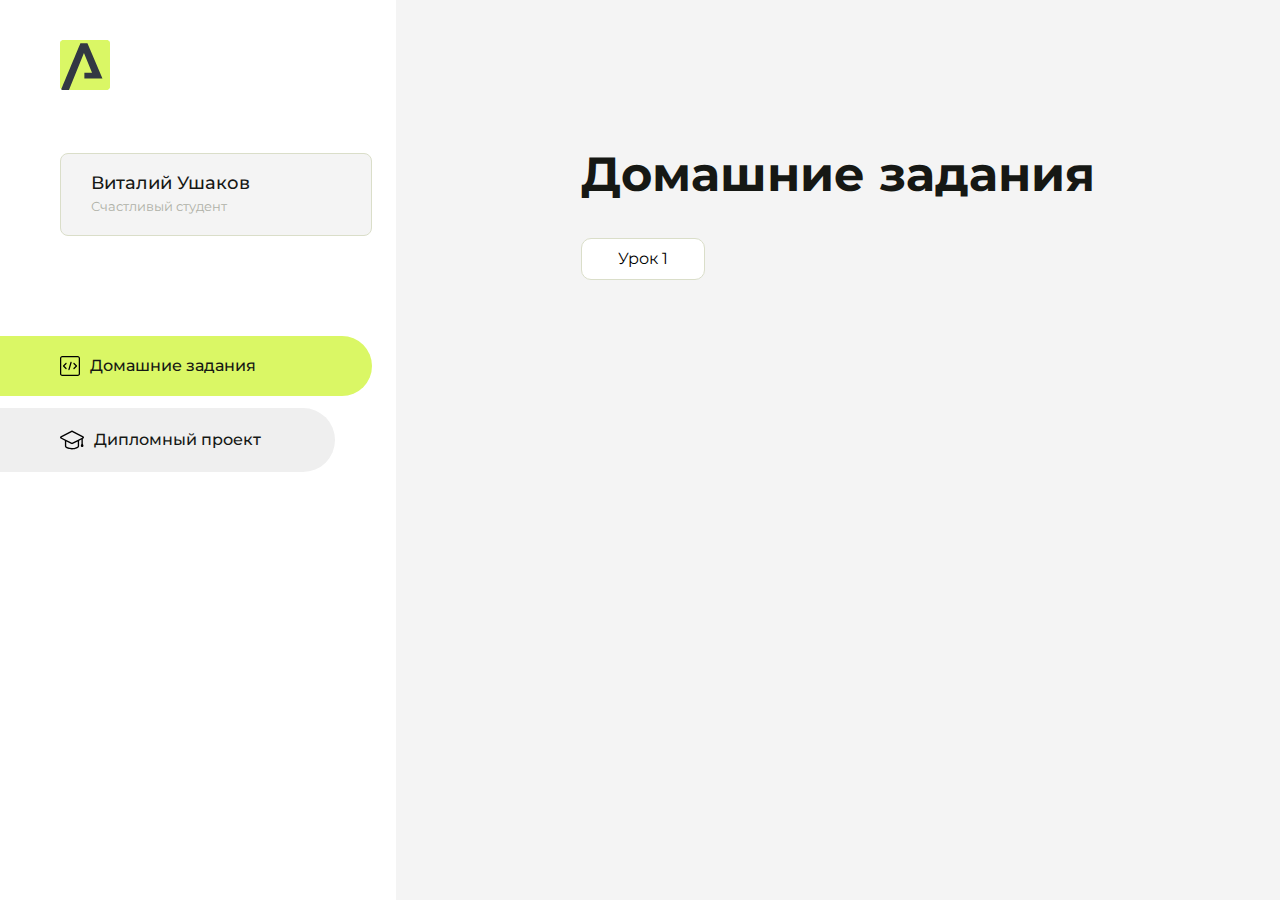
==== index.html @ 9b34595e "Add files via upload" ====
<!DOCTYPE html>
<html lang="en">
<head>
    <meta charset="UTF-8">
    <meta name="viewport" content="width=device-width, initial-scale=1.0">
    <title>Домашняя работа</title>
    <link rel="shortcut icon" href="src/logo.ico" type="image/x-icon">
    <link rel="preconnect" href="https://fonts.googleapis.com">
    <link rel="preconnect" href="https://fonts.gstatic.com" crossorigin>
    <link href="https://fonts.googleapis.com/css2?family=Montserrat:wght@400;500;700&family=Rubik:wght@500&display=swap"
          rel="stylesheet">
    <link rel="stylesheet" href="src/style.css">
</head>
<body id="body">
<div class="overlay" id="overlay"></div>
<div class="layout">
    <div class="burger" id="burger">
        <svg viewBox="0 0 24 24" fill="none" xmlns="http://www.w3.org/2000/svg">
            <g id="SVGRepo_bgCarrier" stroke-width="0"></g>
            <g id="SVGRepo_tracerCarrier" stroke-linecap="round" stroke-linejoin="round"></g>
            <g id="SVGRepo_iconCarrier">
                <path d="M4 18L20 18" stroke="#DAF765" stroke-width="2" stroke-linecap="round"></path>
                <path d="M4 12L20 12" stroke="#DAF765" stroke-width="2" stroke-linecap="round"></path>
                <path d="M4 6L20 6" stroke="#DAF765" stroke-width="2" stroke-linecap="round"></path>
            </g>
        </svg>
    </div>
    <aside class="sidebar" id="sidebar">
        <div class="sidebar__inner">
            <div class="logo">
                <svg width="50" height="50" viewBox="0 0 50 50" fill="none" xmlns="http://www.w3.org/2000/svg">
                    <g clip-path="url(#clip0_513_74730)">
                        <path d="M46.17 -0.257004H3.83C1.57281 -0.257004 -0.257 1.57281 -0.257 3.83V46.17C-0.257 48.4272 1.57281 50.257 3.83 50.257H46.17C48.4272 50.257 50.257 48.4272 50.257 46.17V3.83C50.257 1.57281 48.4272 -0.257004 46.17 -0.257004Z"
                              fill="#DAF765"/>
                        <path d="M24.375 38.4H42.461L27.441 3.1585H20.4355C20.4355 3.1585 6.7895 35.881 1.1945 49.294C2.015 50.0275 3.0945 50.257 3.6945 50.257H8.8445L23.954 13.07L32.0465 32.8285H24.375V38.4Z"
                              fill="#323843"/>
                    </g>
                    <defs>
                        <clipPath id="clip0_513_74730">
                            <rect width="50" height="50" fill="white"/>
                        </clipPath>
                    </defs>
                </svg>
            </div>
            <div class="sidebar__user">
                <div class="sidebar__name">Виталий Ушаков</div>
                <div class="sidebar__text">Счастливый студент</div>
            </div>
            <div class="sidebar__tabs">
                <div class="sidebar__item">
                    <button class="sidebar__button active" id="tasks">
                        <svg xmlns="http://www.w3.org/2000/svg" width="20" height="20" viewBox="0 0 20 20" fill="none">
                            <g clip-path="url(#clip0_704_74543)">
                                <path d="M17.7083 20H2.29167C1.0275 20 0 18.9725 0 17.7083V2.29167C0 1.0275 1.0275 0 2.29167 0H17.7083C18.9725 0 20 1.0275 20 2.29167V17.7083C20 18.9725 18.9725 20 17.7083 20ZM2.29167 1.25C1.7175 1.25 1.25 1.7175 1.25 2.29167V17.7083C1.25 18.2825 1.7175 18.75 2.29167 18.75H17.7083C18.2825 18.75 18.75 18.2825 18.75 17.7083V2.29167C18.75 1.7175 18.2825 1.25 17.7083 1.25H2.29167Z"
                                      fill="black"/>
                                <path d="M6.04167 13.125C5.88167 13.125 5.72167 13.0642 5.6 12.9417L3.1 10.4417C2.85583 10.1975 2.85583 9.80167 3.1 9.5575L5.6 7.0575C5.84417 6.81333 6.24 6.81333 6.48417 7.0575C6.72833 7.30167 6.72833 7.6975 6.48417 7.94167L4.42583 10L6.48417 12.0583C6.72833 12.3025 6.72833 12.6983 6.48417 12.9425C6.36167 13.0642 6.20167 13.125 6.04167 13.125Z"
                                      fill="black"/>
                                <path d="M8.95833 14.1667C8.9 14.1667 8.84 14.1583 8.78167 14.1417C8.45083 14.0442 8.26083 13.6967 8.35833 13.3658L10.4417 6.28251C10.5392 5.95084 10.8892 5.76417 11.2175 5.85917C11.5483 5.95667 11.7383 6.30417 11.6408 6.63501L9.5575 13.7183C9.47833 13.9908 9.22833 14.1667 8.95833 14.1667Z"
                                      fill="black"/>
                                <path d="M13.9583 13.125C13.7983 13.125 13.6383 13.0642 13.5167 12.9417C13.2725 12.6975 13.2725 12.3017 13.5167 12.0575L15.575 9.99916L13.5167 7.94083C13.2725 7.69666 13.2725 7.30083 13.5167 7.05666C13.7608 6.81249 14.1567 6.81249 14.4008 7.05666L16.9008 9.55666C17.145 9.80083 17.145 10.1967 16.9008 10.4408L14.4008 12.9408C14.2783 13.0642 14.1183 13.125 13.9583 13.125Z"
                                      fill="black"/>
                            </g>
                            <defs>
                                <clipPath id="clip0_704_74543">
                                    <rect width="20" height="20" fill="white"/>
                                </clipPath>
                            </defs>
                        </svg>
                        <span>Домашние задания</span></button>
                </div>
                <div class="sidebar__item">
                    <button class="sidebar__button" id="diplom">
                        <svg xmlns="http://www.w3.org/2000/svg" width="24" height="24" viewBox="0 0 24 24" fill="none">
                            <g clip-path="url(#clip0_704_74553)">
                                <path d="M23.2628 10.5971C23.7176 10.365 24 9.90375 24 9.39337C24 8.883 23.7176 8.42175 23.2628 8.18962L12.6135 2.75362C12.2291 2.55824 11.7705 2.55787 11.3854 2.75399L0.736875 8.19C0.282375 8.42175 0 8.883 0 9.39337C0 9.90375 0.282375 10.365 0.736875 10.5971L4.89038 12.7177V18.2074C4.89038 19.8154 8.412 21.393 12 21.393C15.5884 21.393 19.1096 19.815 19.1096 18.2074V12.7174L21.4609 11.517V15.8017L20.901 17.2305C20.7409 17.6389 20.7934 18.0994 21.0405 18.4616C21.2876 18.8246 21.6979 19.041 22.1366 19.041C22.5754 19.041 22.9852 18.8246 23.2324 18.462C23.4795 18.099 23.532 17.6385 23.3719 17.2301L22.8124 15.8021V10.827L23.2628 10.5971ZM17.7623 18.1721C17.6198 18.6375 15.3491 20.0419 12 20.0419C8.65088 20.0419 6.38025 18.6375 6.2415 18.2074V12.3037L6.23887 12.3019C6.23812 12.057 6.1065 11.8207 5.87325 11.7019L1.3515 9.39337L12 3.95737L22.6489 9.39337L12 14.8294L5.87325 11.7019C5.54063 11.5331 4.6695 11.6674 4.5 12C4.33012 12.3322 4.55813 12.5479 4.89038 12.7177L11.3857 16.0331C11.5781 16.1314 11.7889 16.1805 12 16.1805C12.2107 16.1805 12.4222 16.1314 12.6146 16.0331L17.7593 13.407L17.7623 18.1721Z"
                                      fill="black"/>
                            </g>
                            <defs>
                                <clipPath id="clip0_704_74553">
                                    <rect width="24" height="24" fill="white"/>
                                </clipPath>
                            </defs>
                        </svg>
                        <span>Дипломный проект</span></button>
                </div>
            </div>
        </div>

    </aside>
    <div class="content">
        <div class="container">
            <div class="content__block" id="tasksBlock">
                <div class="content__title">Домашние задания</div>
                <ul class="content__list">
                    <li class="content__list-item">
                        <a href="lesson1/index.html">Урок 1</a>
                    </li>
                </ul>
            </div>
            <div class="content__block hidden" id="diplomBlock">
                <div class="content__title">Дипломный проект</div>
                <div class="content__list-diplom">
                    <a href="ПАПКА-С-НОМЕРОМ-УРОКА">Ссылка на ДЗ</a>
                </div>
                <div class="content__decor">
                    <div class="content__decor-text">Давай проверим, чему ты научился!</div>
                    <div class="content__decor-img">
                        <img src="src/decor.png" alt="decor">
                    </div>
                </div>
            </div>
        </div>
    </div>
</div>
<script src="src/index.js"></script>
</body>
</html>
---- src/style.css ----
*{padding: 0;margin: 0;border: 0;}
*,*:before,*:after{-webkit-box-sizing: border-box;box-sizing: border-box;}
:focus,:active{outline: none;}
a:focus,a:active{outline: none;}
nav,footer,header,aside{display: block;}
html,body{
    height:100%;width:100%;
    font-size:100%;line-height:1;-ms-text-size-adjust:100%;-moz-text-size-adjust:100%;-webkit-text-size-adjust:100%;}
input,button,textarea{font-family:inherit;}
input::-ms-clear{display: none;}
button{cursor: pointer;}
button::-moz-focus-inner{padding:0;border:0;}
a,a:visited{text-decoration: none;}
a:hover{text-decoration: none;}
ul li{list-style: none;}
img{vertical-align: top;}
h1,h2,h3,h4,h5,h6{font-size:inherit;font-weight: inherit;}
a{color:inherit;}



body {
    font-family: "Montserrat",SansSerif;
    color: black;
}

body.overflow {
    overflow: hidden;
}



.layout {
    display: -webkit-box;
    display: -ms-flexbox;
    display: flex;
    min-height: 100vh;
}

.sidebar {
    padding: 40px 24px 40px 0;
    -ms-flex-negative: 0;
    flex-shrink: 0;
    background-color: white;
}



.content {
    -webkit-box-flex: 1;
    -ms-flex-positive: 1;
    flex-grow: 1;
    background-color: #F4F4F4;
}

.container {
    display: -webkit-box;
    display: -ms-flexbox;
    display: flex;
    -webkit-box-orient: vertical;
    -webkit-box-direction: normal;
    -ms-flex-direction: column;
    flex-direction: column;
    -webkit-box-pack: center;
    -ms-flex-pack: center;
    justify-content: center;
    -webkit-box-align: center;
    -ms-flex-align: center;
    align-items: center;
    padding: 150px 60px 80px 60px;
}


.logo {
    margin-left: 60px;
    margin-bottom: 60px;
}

.sidebar__user {
    background-color: #F4F4F4;
    padding: 20px 30px;
    margin-left: 60px;
    margin-bottom: 100px;
    border-radius: 8px;
    border: 1px solid #DADEC9;
}

.sidebar__name {
    color:#161814;
    font-size: 18px;
    font-weight: 500;
    margin-bottom: 6px;
}

.sidebar__text {
    color: #AFB1A7;
    font-size: 13px;
    font-weight: 400;
    line-height: 130%; /* 16.9px */
}

.sidebar__item {
    width: 372px;
}

.sidebar__button {
    display: -webkit-box;
    display: -ms-flexbox;
    display: flex;
    -webkit-box-align: center;
    -ms-flex-align: center;
    align-items: center;
    gap: 10px;
    padding: 20px 60px;
    margin-bottom: 12px;
    border-radius: 0px 100px 100px 0px;
    -webkit-transition: all .5s;
    -o-transition: all .5s;
    transition: all .5s;
    cursor: pointer;
    width: 90%;
    color:#161814;
    font-size: 16px;
    font-weight: 500;
}

.sidebar__button.active , .sidebar__button:hover {
    width: 100%;
    background-color: #DAF765;
}


.content__title {
    color: #161814;
    font-size: 48px;
    font-weight: 700;
    margin-bottom: 40px;
}

.content__list {
    display: -webkit-box;
    display: -ms-flexbox;
    display: flex;
    -webkit-box-align: center;
    -ms-flex-align: center;
    align-items: center;
    -ms-flex-wrap: wrap;
    flex-wrap: wrap;
    gap: 20px;
}



.content__list-item  {
    cursor: pointer;
    padding: 12px 18px;
    background-color: #fff;
    border-radius: 10px;
    border: 1px solid #DADEC9;
    -webkit-transition: all .3s;
    -o-transition: all .3s;
    transition: all .3s;
}

.content__list-item:hover,.content__list-diplom:hover {
    background-color: #AFB1A7;
}

li a {
    padding: 12px 18px;

}


.content__list-diplom {
    -webkit-transition: all .3s;
    -o-transition: all .3s;
    transition: all .3s;
    display: inline-block;
    padding: 12px 18px;
    background-color: #fff;
    border-radius: 10px;
    border: 1px solid #DADEC9;
}

.content__decor {
    display: -webkit-box;
    display: -ms-flexbox;
    display: flex;
    -webkit-box-align: center;
    -ms-flex-align: center;
    align-items: center;
}

.content__decor-text {
    color:#BEDD44;
    font-size: 36px;
    font-weight: 700;
    line-height: 110%; /* 39.6px */
}

.content__block {
    max-width: 1200px;
}

.content__block.hidden {
    display: none;
}

.content__decor-img img{
    width: 100%;
}

.burger {
    display: none;
    padding: 5px;
    position: fixed;
    top: 3%;
    right: 7%;
    width: 40px;
    height: 40px;
    background-color: #161814;
    border-radius: 50%;
    z-index: 10;
    border: 1px solid #DAF765;
}

@media (max-width: 768px) {
    .burger {
        display: block;
    }

    .sidebar {
        -webkit-transition: all .3s;
        -o-transition: all .3s;
        transition: all .3s;
        -webkit-transform: translateX(-100%);
        -ms-transform: translateX(-100%);
        transform: translateX(-100%);
        position: fixed;
        top: 0;
        left: 0;
        bottom: 0;
        z-index: 5;
    }

    .sidebar.show {
        -webkit-transform: translateX(0%);
        -ms-transform: translateX(0%);
        transform: translateX(0%);
    }

    .overlay {
        opacity: 0;
        pointer-events: none;
        -webkit-transition: all .3s;
        -o-transition: all .3s;
        transition: all .3s;
        position: absolute;
        top: 0;
        right: 0;
        left: 0;
        bottom: 0;
        z-index: 3;
        background-color: #000000e0;
    }

    .overlay.show {
        opacity: 1;
        pointer-events: all;
    }

    .container {
        padding: 40px 20px;
        min-height: 100%;
    }

    .content__decor {
        margin-top: 20px;
        -webkit-box-orient: vertical;
        -webkit-box-direction: normal;
        -ms-flex-direction: column;
        flex-direction: column;
    }
}

@media (max-width: 400px) {
    .sidebar__user {
        margin-left: 0;
    }
}
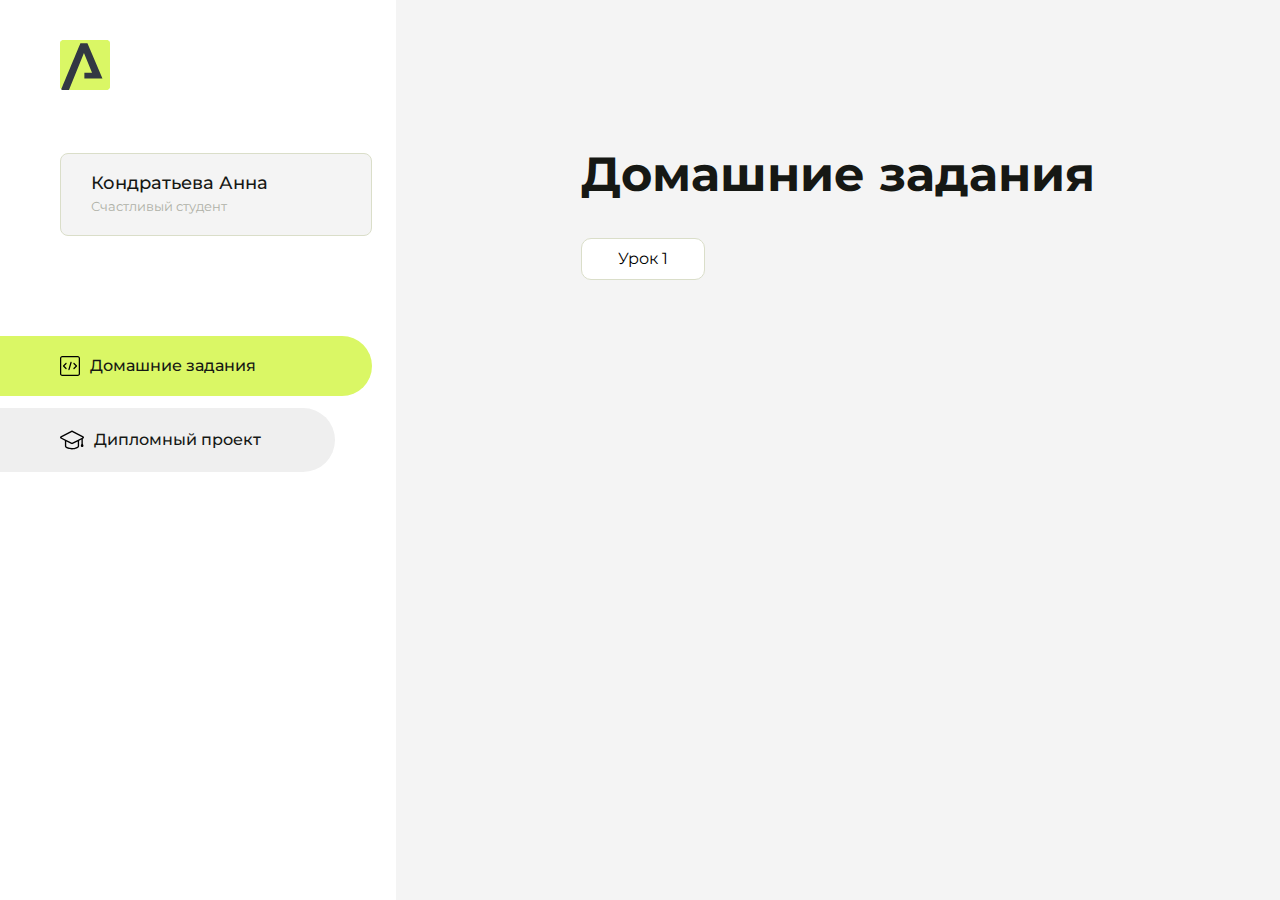
==== commit db7c9c9d: "Update index.html" ====
--- a/index.html
+++ b/index.html
@@ -43,7 +43,7 @@
                 </svg>
             </div>
             <div class="sidebar__user">
-                <div class="sidebar__name">Виталий Ушаков</div>
+                <div class="sidebar__name">Кондратьева Анна</div>
                 <div class="sidebar__text">Счастливый студент</div>
             </div>
             <div class="sidebar__tabs">
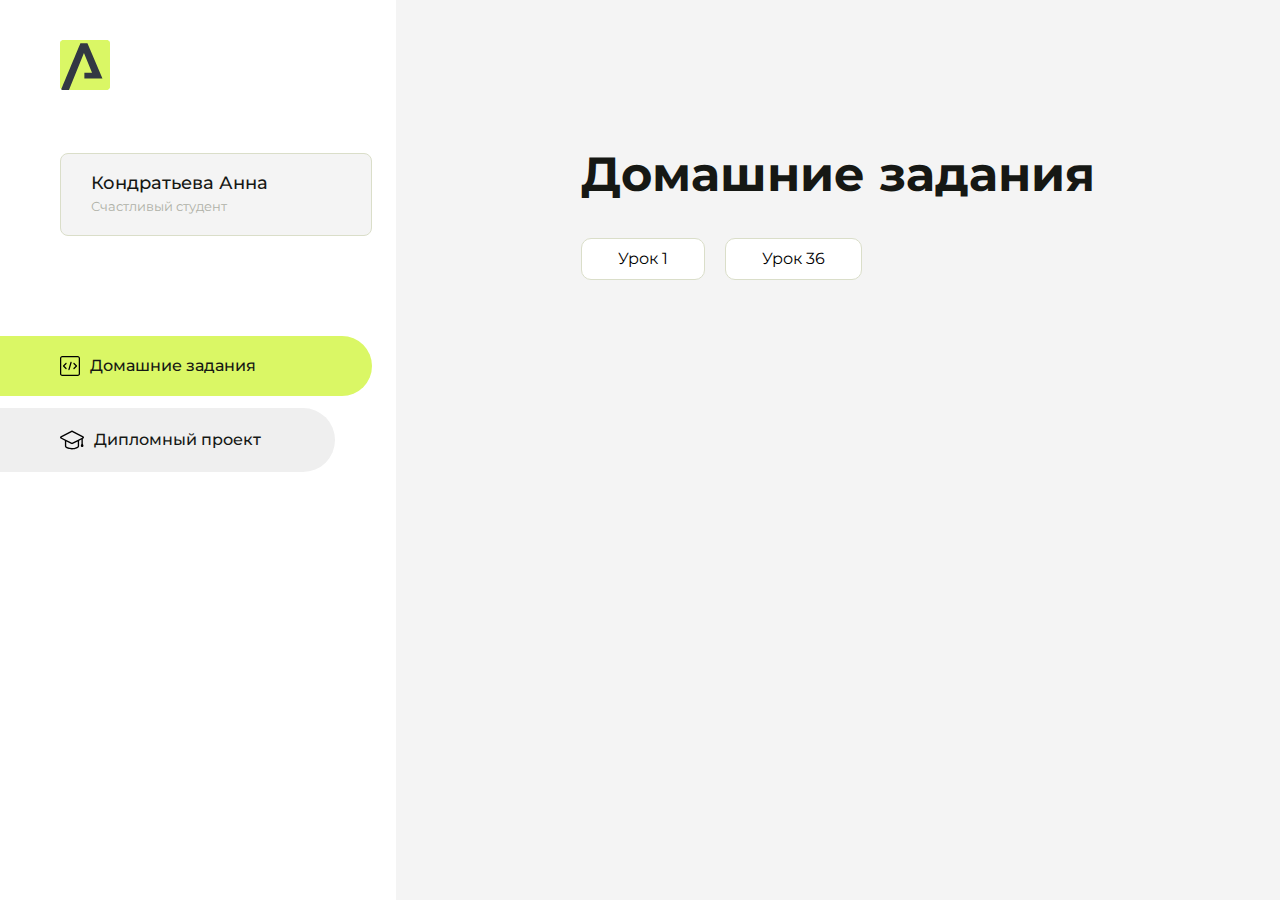
==== commit 8a6805fd: "Update index.html" ====
--- a/index.html
+++ b/index.html
@@ -94,7 +94,13 @@
                 <ul class="content__list">
                     <li class="content__list-item">
                         <a href="lesson1/index.html">Урок 1</a>
+                
                     </li>
+                     <li class="content__list-item">
+                        <a href="lesson-36/index.html">Урок 36</a>
+                
+                    </li>
+                    
                 </ul>
             </div>
             <div class="content__block hidden" id="diplomBlock">
